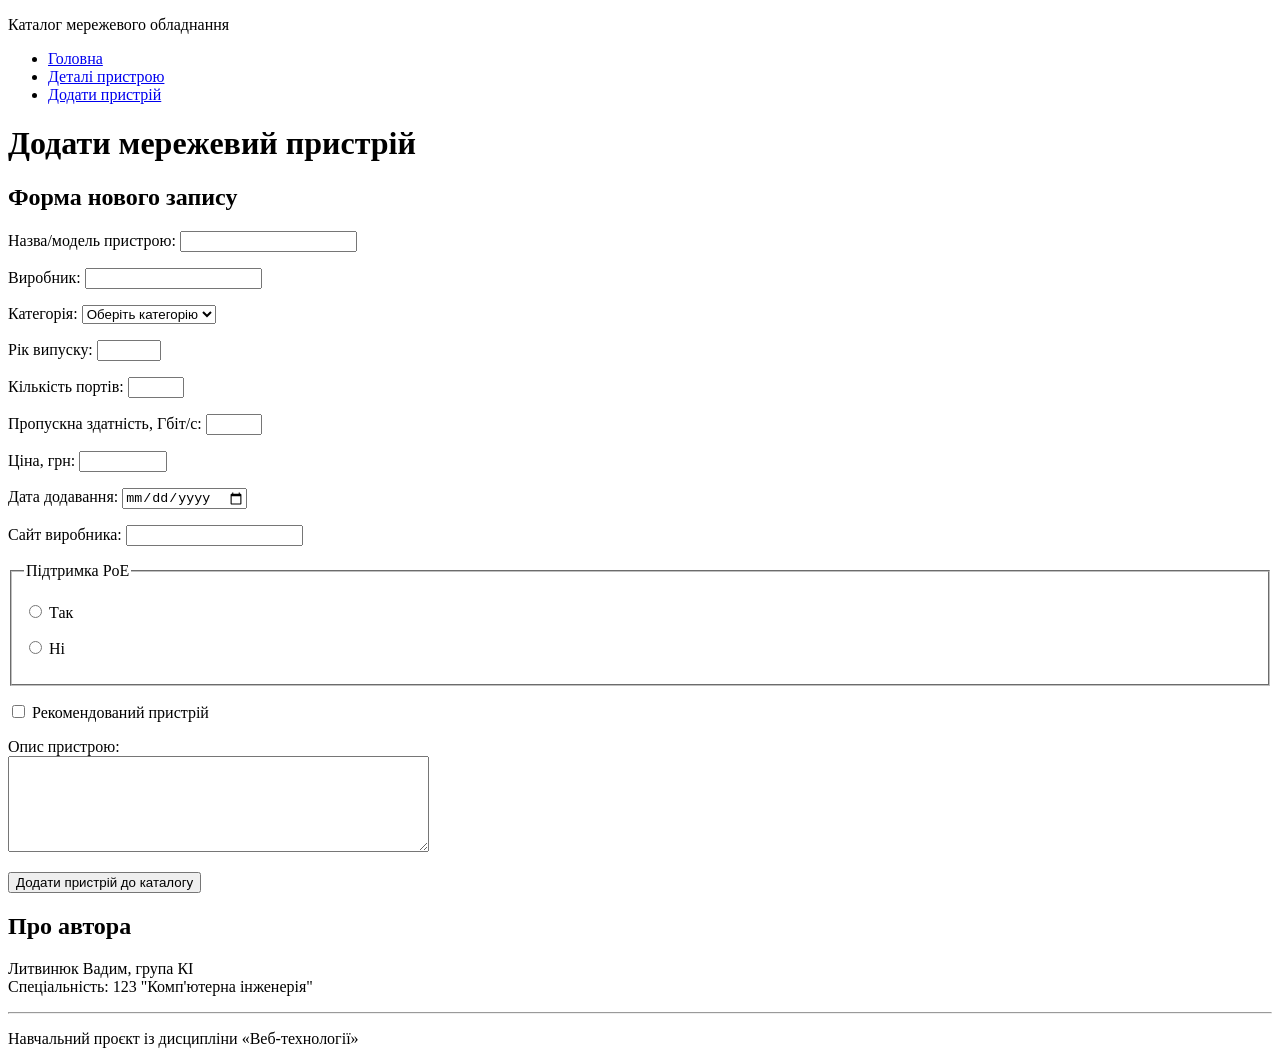
==== add.html @ a805a5f1 "Створив сторінку форми" ====
<!DOCTYPE html>
<html lang="uk">
<head>
  <meta charset="utf-8">
  <meta name="viewport" content="width=device-width, initial-scale=1">
  <title>Каталог мережевого обладнання - Додати пристрій</title>
  <meta name="description" content="Навчальний проєкт із дисципліни «Веб-технології»">
</head>
<body>

  <header>
    <p>Каталог мережевого обладнання</p>
    <nav aria-label="Головне меню">
      <ul>
        <li><a href="index.html">Головна</a></li>
        <li><a href="item.html">Деталі пристрою</a></li>
        <li><a href="add.html">Додати пристрій</a></li>
      </ul>
    </nav>
  </header>

<main>
    <h1>Додати мережевий пристрій</h1>

    <section>
        <h2>Форма нового запису</h2>

        <form action="/add" method="post">

            <p> 
                <label for="name">Назва/модель пристрою:</label>
                <input type="text" id="name" name="name" required maxlength="100">
            </p>

            <p> 
                <label for="vendor">Виробник:</label>
                <input type="text" id="vendor" name="vendor" required maxlength="50">
            </p>

            <p> 
                <label for="category">Категорія:</label>
                <select id="category" name="category" required>
                    <option value="">Оберіть категорію</option>
                    <option value="switches">Комутатори</option>
                    <option value="routers ">Маршрутизатори</option>
                    <option value="access-points">Точки доступу</option>
                    <option value="firewalls">Мережеві екрани</option>
                </select>
            </p>

            <p> 
                <label for="year">Рік випуску:</label>
                <input type="number" id="year" name="year" min="2000" max="2026" required>
            </p>

            <p> 
                <label for="ports">Кількість портів:</label>
                <input type="number" id="ports" name="ports" min="1" max="100" required>
            </p>

            <p> 
                <label for="throughput">Пропускна здатність, Гбіт/с:</label>
                <input type="number" id="throughput" name="throughput" min="1" max="100" required>
            </p>

            <p> 
                <label for="price">Ціна, грн:</label>
                <input type="number" id="price" name="price" min="1" max="1000000">
            </p>

            <p> 
                <label for="date">Дата додавання:</label>
                <input type="date" id="date" name="date">
            </p>

            <p> 
                <label for="website">Сайт виробника:</label>
                <input type="url" id="website" name="website">
            </p>

            <fieldset>
                <legend>Підтримка PoE</legend>

                <p> 
                    <input type="radio" id="poe-yes" name="poe" value="yes">
                    <label for="poe-yes">Так</label>
                </p>

                <p> 
                    <input type="radio" id="poe-no" name="poe" value="no">
                    <label for="poe-no">Ні</label>
                </p>
            </fieldset>

            <p> 
                <input type="checkbox" id="featured" name="featured">
                <label for="featured">Рекомендований пристрій</label>
            </p>

            <p> 
                <label for="description">Опис пристрою:</label><br>
                <textarea id="description" name="description" rows="6" cols="50" maxlength="1000"></textarea> 
            </p>

            <p> <button type="submit">Додати пристрій до каталогу</button></p>

        </form>
    </section>
</main>

<footer>
    <h2>Про автора</h2>
    <p>Литвинюк Вадим, група КІ<br>
    Спеціальність: 123 "Комп'ютерна інженерія"</p>
    <hr>
    <p>Навчальний проєкт із дисципліни «Веб-технології»</p>
  </footer>

</body>
</html>
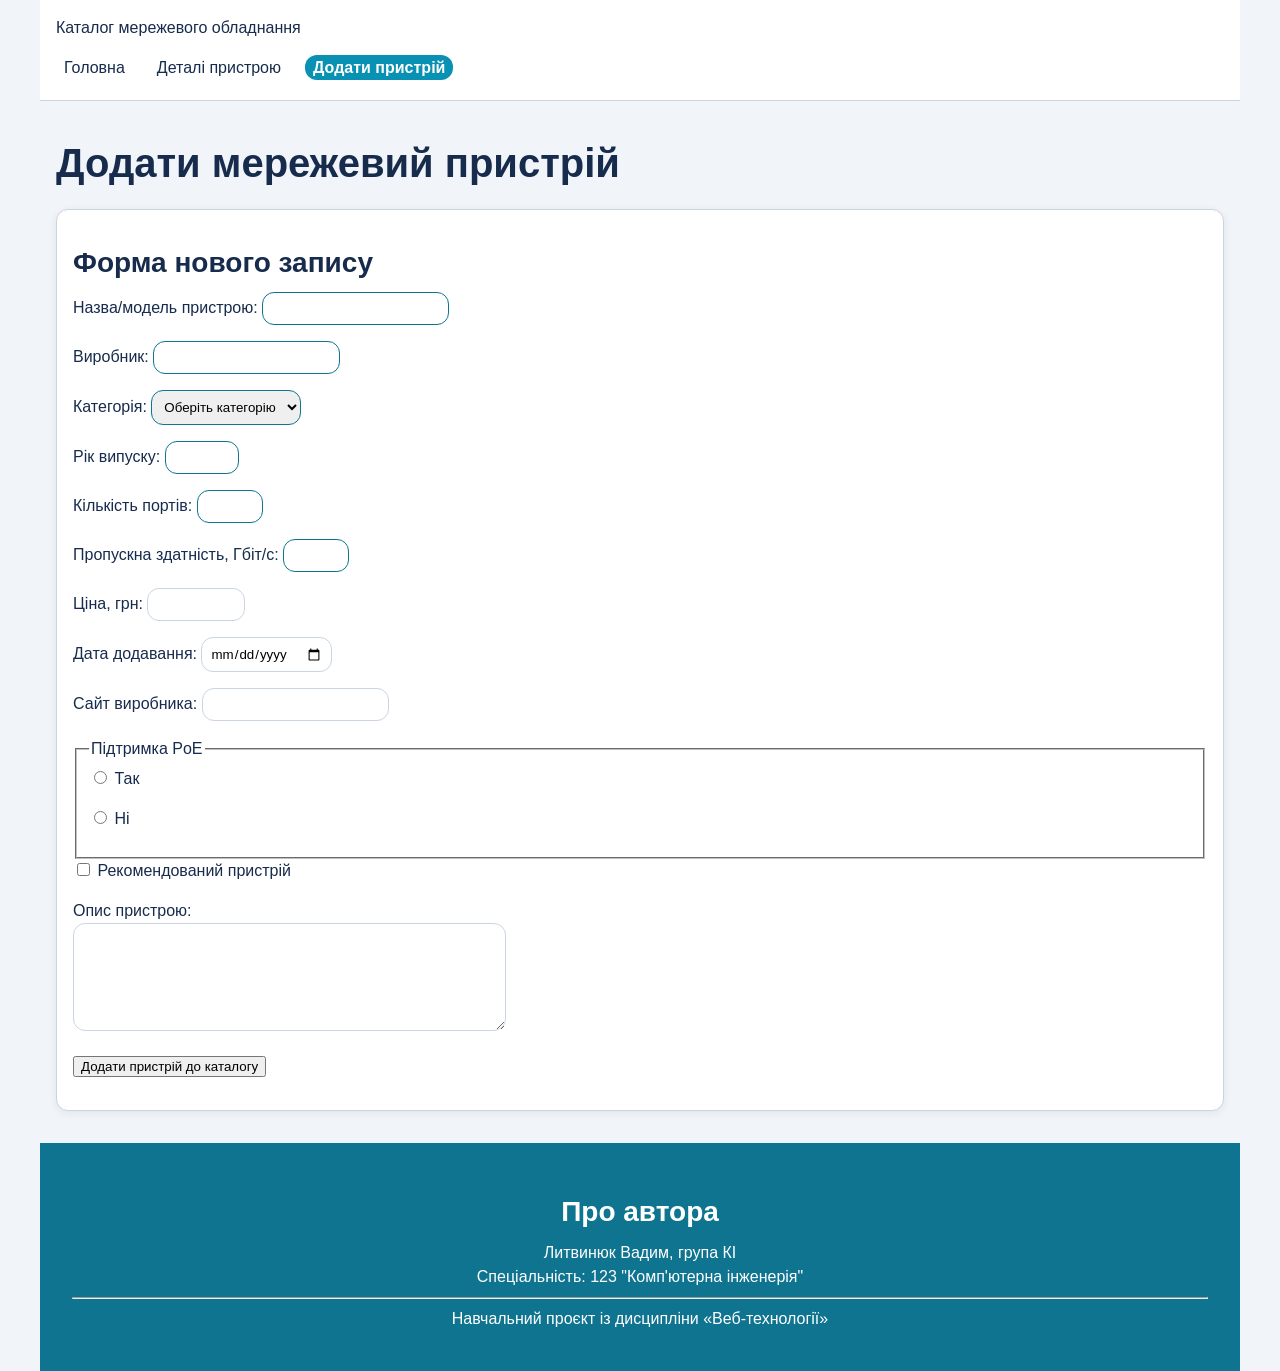
==== commit 311aa37d: "Оновив файл стилів та підключив його до сторінок" ====
--- a/add.html
+++ b/add.html
@@ -5,26 +5,29 @@
   <meta name="viewport" content="width=device-width, initial-scale=1">
   <title>Каталог мережевого обладнання - Додати пристрій</title>
   <meta name="description" content="Навчальний проєкт із дисципліни «Веб-технології»">
+  <link rel="stylesheet" href="css/style.css">
 </head>
 <body>
 
-  <header>
+  <header class="site-header container">
+    <!-- aria-label додано за рекомендацією ChatGPT для покращення доступності -->
     <p>Каталог мережевого обладнання</p>
     <nav aria-label="Головне меню">
       <ul>
         <li><a href="index.html">Головна</a></li>
         <li><a href="item.html">Деталі пристрою</a></li>
-        <li><a href="add.html">Додати пристрій</a></li>
+        <li><a href="add.html" class="active">Додати пристрій</a></li>
       </ul>
     </nav>
   </header>
 
-<main>
+<main class="container">
     <h1>Додати мережевий пристрій</h1>
 
-    <section>
+    <section class="card">
         <h2>Форма нового запису</h2>
 
+        <!-- Структуру форми та її елементів уточнено за допомогою ChatGPT -->
         <form action="/add" method="post">
 
             <p> 
@@ -42,7 +45,7 @@
                 <select id="category" name="category" required>
                     <option value="">Оберіть категорію</option>
                     <option value="switches">Комутатори</option>
-                    <option value="routers ">Маршрутизатори</option>
+                    <option value="routers">Маршрутизатори</option>
                     <option value="access-points">Точки доступу</option>
                     <option value="firewalls">Мережеві екрани</option>
                 </select>
@@ -108,7 +111,7 @@
     </section>
 </main>
 
-<footer>
+<footer class="site-footer container">
     <h2>Про автора</h2>
     <p>Литвинюк Вадим, група КІ<br>
     Спеціальність: 123 "Комп'ютерна інженерія"</p>
--- a/css/style.css
+++ b/css/style.css
@@ -0,0 +1,263 @@
+/* ============ 1. Токени ============ */
+:root {
+    /* Кольори */
+    --c-text: #172b4d;
+    --c-text-muted: #475569;
+    --c-accent: #0891b2;
+    --c-accent-dark: #0e7490;
+    --c-bg: #f1f5f9;
+    --c-surface: #ffffff;
+    --c-border: #cbd5e1;
+    
+    /* Відступи */
+    --space-1: 0.25rem;
+    --space-2: 0.5rem;
+    --space-3: 1rem;
+    --space-4: 2rem;
+    
+    /* Радіуси */
+    --radius-card: 0.75rem;
+    --radius-pill: 999rem;
+    
+    /* Тіні */
+    --shadow: 0 0.125rem 0.5rem rgb(24 34 47 / 0.08);
+    --shadow-hover: 0 0.625rem 1.5rem rgb(24 34 47 / 0.14);
+}
+
+/* ============ 2. Скидання ============ */
+*,
+*::before,
+*::after {
+    box-sizing: border-box;
+}
+
+body {
+    margin: 0;
+    padding: 0;
+}
+
+.container {
+    max-width: 1200px;
+    margin: 0 auto;
+    padding: 0 var(--space-3);
+}
+
+/* ============ 3. Базові елементи ============ */
+/* Основні параметри сторінки */
+body {
+    font-family: Arial, sans-serif;
+    font-size: 1rem;
+    line-height: 1.5;
+    color: var(--c-text);
+    background-color: var(--c-bg);
+}
+
+/* Заголовки */
+h1 {
+    font-size: clamp(1.8rem, 4vw, 2.5rem);
+    margin: var(--space-4) 0 var(--space-3);
+}
+
+h2 {
+    font-size: 1.75rem;
+    margin: var(--space-3) 0 var(--space-2);
+}
+
+h3 {
+    font-size: 1.25rem;
+    margin: var(--space-3) 0 var(--space-2);
+}
+
+/* Абзаци та списки */
+p {
+    margin: 0 0 var(--space-3);
+}
+
+ul,
+ol {
+    margin: 0 0 var(--space-3);
+    padding-left: var(--space-4);
+}
+
+li {
+    margin-bottom: var(--space-1);
+}
+
+/* Посилання */
+a {
+    color: var(--c-accent);
+    text-decoration: none;
+    transition: color 0.2s;
+}
+
+a:hover {
+    color: var(--c-accent-dark);
+    text-decoration: underline;
+}
+
+:focus-visible {
+    outline: 0.125rem solid var(--c-accent);
+    outline-offset: 0.125rem;
+}
+
+/* Поля форми */
+input,
+select,
+textarea {
+    padding: var(--space-2);
+    border: 0.0625rem solid var(--c-border);
+    border-radius: var(--radius-card);
+    font-family: inherit;
+    transition: border-color 0.2s, box-shadow 0.2s;
+}
+
+input:focus-visible,
+select:focus-visible,
+textarea:focus-visible {
+    border-color: var(--c-accent);
+    box-shadow: 0 0 0 0.125rem color-mix(in srgb, var(--c-accent) 25%, transparent);
+}
+
+input:invalid,
+select:invalid,
+textarea:invalid {
+    border-color: var(--c-accent-dark);
+}
+
+/* Таблиці */
+table {
+    width: 100%;
+    border-collapse: collapse;
+    margin-bottom: var(--space-3);
+}
+
+th,
+td {
+    border: 0.0625rem solid var(--c-border);
+    padding: var(--space-2);
+    text-align: left;
+}
+
+th {
+    background-color: color-mix(in srgb, var(--c-accent) 10%, var(--c-surface));
+    color: var(--c-text);
+}
+
+/* ============ 4. Компоненти ============ */
+/* Картка запису */
+.card {
+    background-color: var(--c-surface);
+    border: 0.0625rem solid var(--c-border);
+    border-radius: var(--radius-card);
+    padding: var(--space-3);
+    box-shadow: var(--shadow);
+    transition: box-shadow 0.2s, transform 0.2s;
+}
+
+.card:hover {
+    box-shadow: var(--shadow-hover);
+    transform: translateY(-0.1875rem);
+}
+
+/* Шапка з навігацією */
+.site-header {
+    background-color: var(--c-surface);
+    border-bottom: 0.0625rem solid var(--c-border);
+    padding: var(--space-3);
+}
+
+.site-header nav ul {
+    list-style: none;
+    margin: 0;
+    padding: 0;
+    display: flex;
+    flex-wrap: wrap;
+    gap: var(--space-3);
+}
+
+.site-header a {
+    color: var(--c-text);
+    text-decoration: none;
+    padding: var(--space-1) var(--space-2);
+    border-radius: var(--radius-card);
+    transition: color 0.2s, background-color 0.2s;
+}
+
+.site-header a:hover {
+    color: var(--c-accent-dark);
+    background-color: color-mix(in srgb, var(--c-accent) 10%, transparent);
+}
+
+.site-header a.active {
+    background-color: var(--c-accent);
+    color: var(--c-surface);
+    font-weight: 600;
+}
+
+/* Кнопка */
+.button {
+    background-color: var(--c-accent);
+    color: var(--c-surface);
+    border: 0.0625rem solid var(--c-accent);
+    border-radius: var(--radius-card);
+    padding: var(--space-2) var(--space-3);
+    font-family: inherit;
+    font-size: 1rem;
+    cursor: pointer;
+    transition: background-color 0.2s, opacity 0.2s;
+}
+
+.button:hover {
+    background-color: var(--c-accent-dark);
+}
+
+.button:focus-visible {
+    outline: 0.125rem  solid var(--c-accent);
+    outline-offset: 0.1875rem;
+}
+
+.button:disabled {
+    background-color: var(--c-text-muted);
+    border-color: var(--c-text-muted);
+    cursor: not-allowed;
+    opacity: 0.55;
+}
+
+/* Теги / характеристики */
+.tag {
+    display: inline-block;
+    padding: var(--space-1) var(--space-3);
+    border-radius: var(--radius-pill);
+    background-color: color-mix(in srgb, var(--c-accent) 8%, var(--c-surface));
+    color: var(--c-text);
+    font-size: 0.875rem;
+}
+
+.list dt {
+    font-weight: 600;
+    color: var(--c-text-muted);
+}
+
+.list dd {
+    margin-left: 0;
+    margin-bottom: var(--space-2);
+}
+
+/* Підвал */
+.site-footer {
+    background-color: var(--c-accent-dark);
+    color: var(--c-surface);
+    padding: var(--space-4);
+    text-align: center;
+    margin-top: var(--space-4);
+}
+
+.site-footer p {
+    margin-bottom: var(--space-2);
+}
+
+/* ============ 5. Допоміжні класи ============ */
+/* Приглушений текст для дрібних підписів/метаданих */
+.text-muted {
+  color: var(--c-text-muted);
+}
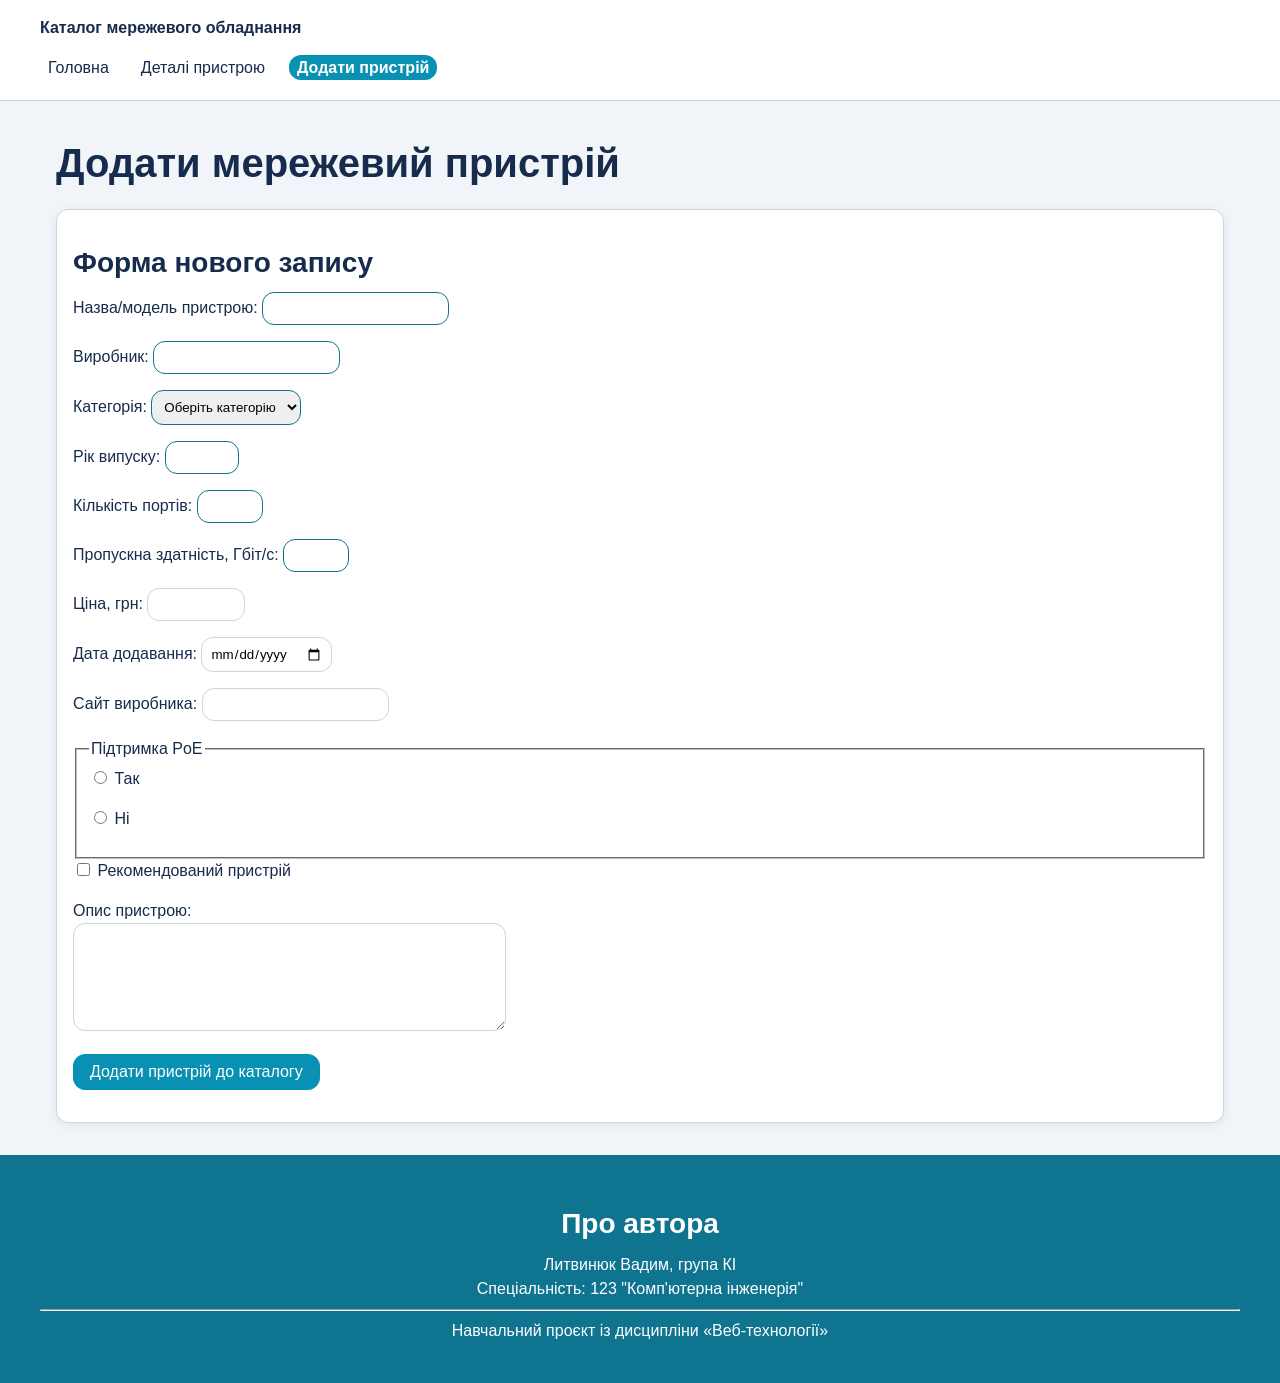
==== commit 028b5ce3: "Оновив файл стилів для вирішення деяких неточностей" ====
--- a/add.html
+++ b/add.html
@@ -9,7 +9,7 @@
 </head>
 <body>
 
-  <header class="site-header container">
+  <header class="site-header">
     <!-- aria-label додано за рекомендацією ChatGPT для покращення доступності -->
     <p>Каталог мережевого обладнання</p>
     <nav aria-label="Головне меню">
@@ -105,13 +105,13 @@
                 <textarea id="description" name="description" rows="6" cols="50" maxlength="1000"></textarea> 
             </p>
 
-            <p> <button type="submit">Додати пристрій до каталогу</button></p>
+            <p> <button type="submit" class="button">Додати пристрій до каталогу</button></p>
 
         </form>
     </section>
 </main>
 
-<footer class="site-footer container">
+<footer class="site-footer">
     <h2>Про автора</h2>
     <p>Литвинюк Вадим, група КІ<br>
     Спеціальність: 123 "Комп'ютерна інженерія"</p>
--- a/css/style.css
+++ b/css/style.css
@@ -10,10 +10,10 @@
     --c-border: #cbd5e1;
     
     /* Відступи */
-    --space-1: 0.25rem;
-    --space-2: 0.5rem;
-    --space-3: 1rem;
-    --space-4: 2rem;
+    --space-mn: 0.25rem;
+    --space-sm: 0.5rem;
+    --space-md: 1rem;
+    --space-lg: 2rem;
     
     /* Радіуси */
     --radius-card: 0.75rem;
@@ -39,7 +39,7 @@
 .container {
     max-width: 1200px;
     margin: 0 auto;
-    padding: 0 var(--space-3);
+    padding: 0 var(--space-md);
 }
 
 /* ============ 3. Базові елементи ============ */
@@ -55,32 +55,32 @@
 /* Заголовки */
 h1 {
     font-size: clamp(1.8rem, 4vw, 2.5rem);
-    margin: var(--space-4) 0 var(--space-3);
+    margin: var(--space-lg) 0 var(--space-md);
 }
 
 h2 {
     font-size: 1.75rem;
-    margin: var(--space-3) 0 var(--space-2);
+    margin: var(--space-md) 0 var(--space-sm);
 }
 
 h3 {
     font-size: 1.25rem;
-    margin: var(--space-3) 0 var(--space-2);
+    margin: var(--space-md) 0 var(--space-sm);
 }
 
 /* Абзаци та списки */
 p {
-    margin: 0 0 var(--space-3);
+    margin: 0 0 var(--space-md);
 }
 
 ul,
 ol {
-    margin: 0 0 var(--space-3);
-    padding-left: var(--space-4);
+    margin: 0 0 var(--space-md);
+    padding-left: var(--space-lg);
 }
 
 li {
-    margin-bottom: var(--space-1);
+    margin-bottom: var(--space-mn);
 }
 
 /* Посилання */
@@ -104,7 +104,7 @@
 input,
 select,
 textarea {
-    padding: var(--space-2);
+    padding: var(--space-sm);
     border: 0.0625rem solid var(--c-border);
     border-radius: var(--radius-card);
     font-family: inherit;
@@ -128,13 +128,20 @@
 table {
     width: 100%;
     border-collapse: collapse;
-    margin-bottom: var(--space-3);
+    margin-bottom: var(--space-md);
+}
+
+caption {
+    font-size: 1.125rem;
+    font-weight: 600;
+    color: var(--c-text);
+    margin-bottom: var(--space-sm);
 }
 
 th,
 td {
     border: 0.0625rem solid var(--c-border);
-    padding: var(--space-2);
+    padding: var(--space-sm);
     text-align: left;
 }
 
@@ -149,7 +156,7 @@
     background-color: var(--c-surface);
     border: 0.0625rem solid var(--c-border);
     border-radius: var(--radius-card);
-    padding: var(--space-3);
+    padding: var(--space-md);
     box-shadow: var(--shadow);
     transition: box-shadow 0.2s, transform 0.2s;
 }
@@ -161,9 +168,20 @@
 
 /* Шапка з навігацією */
 .site-header {
+    width: 100%;
     background-color: var(--c-surface);
     border-bottom: 0.0625rem solid var(--c-border);
-    padding: var(--space-3);
+    padding: var(--space-md);
+}
+
+.site-header > p,
+.site-header > nav {
+    max-width: 75rem;
+    margin-inline: auto;
+}
+
+.site-header > p {
+    font-weight: 700;
 }
 
 .site-header nav ul {
@@ -172,13 +190,13 @@
     padding: 0;
     display: flex;
     flex-wrap: wrap;
-    gap: var(--space-3);
+    gap: var(--space-md);
 }
 
 .site-header a {
     color: var(--c-text);
     text-decoration: none;
-    padding: var(--space-1) var(--space-2);
+    padding: var(--space-mn) var(--space-sm);
     border-radius: var(--radius-card);
     transition: color 0.2s, background-color 0.2s;
 }
@@ -200,7 +218,7 @@
     color: var(--c-surface);
     border: 0.0625rem solid var(--c-accent);
     border-radius: var(--radius-card);
-    padding: var(--space-2) var(--space-3);
+    padding: var(--space-sm) var(--space-md);
     font-family: inherit;
     font-size: 1rem;
     cursor: pointer;
@@ -226,11 +244,18 @@
 /* Теги / характеристики */
 .tag {
     display: inline-block;
-    padding: var(--space-1) var(--space-3);
+    padding: var(--space-mn) var(--space-md);
     border-radius: var(--radius-pill);
     background-color: color-mix(in srgb, var(--c-accent) 8%, var(--c-surface));
     color: var(--c-text);
     font-size: 0.875rem;
+}
+
+.card ul {
+    list-style: none;
+    padding-left: 0;
+    margin-top: var(--space-sm);
+    margin-bottom: var(--space-md);
 }
 
 .list dt {
@@ -240,20 +265,26 @@
 
 .list dd {
     margin-left: 0;
-    margin-bottom: var(--space-2);
+    margin-bottom: var(--space-sm);
 }
 
 /* Підвал */
 .site-footer {
+    width: 100%;
     background-color: var(--c-accent-dark);
     color: var(--c-surface);
-    padding: var(--space-4);
+    padding: var(--space-lg);
     text-align: center;
-    margin-top: var(--space-4);
+    margin-top: var(--space-lg);
+}
+
+.site-footer > * {
+    max-width: 75rem;
+    margin-inline: auto;
 }
 
 .site-footer p {
-    margin-bottom: var(--space-2);
+    margin-bottom: var(--space-sm);
 }
 
 /* ============ 5. Допоміжні класи ============ */
